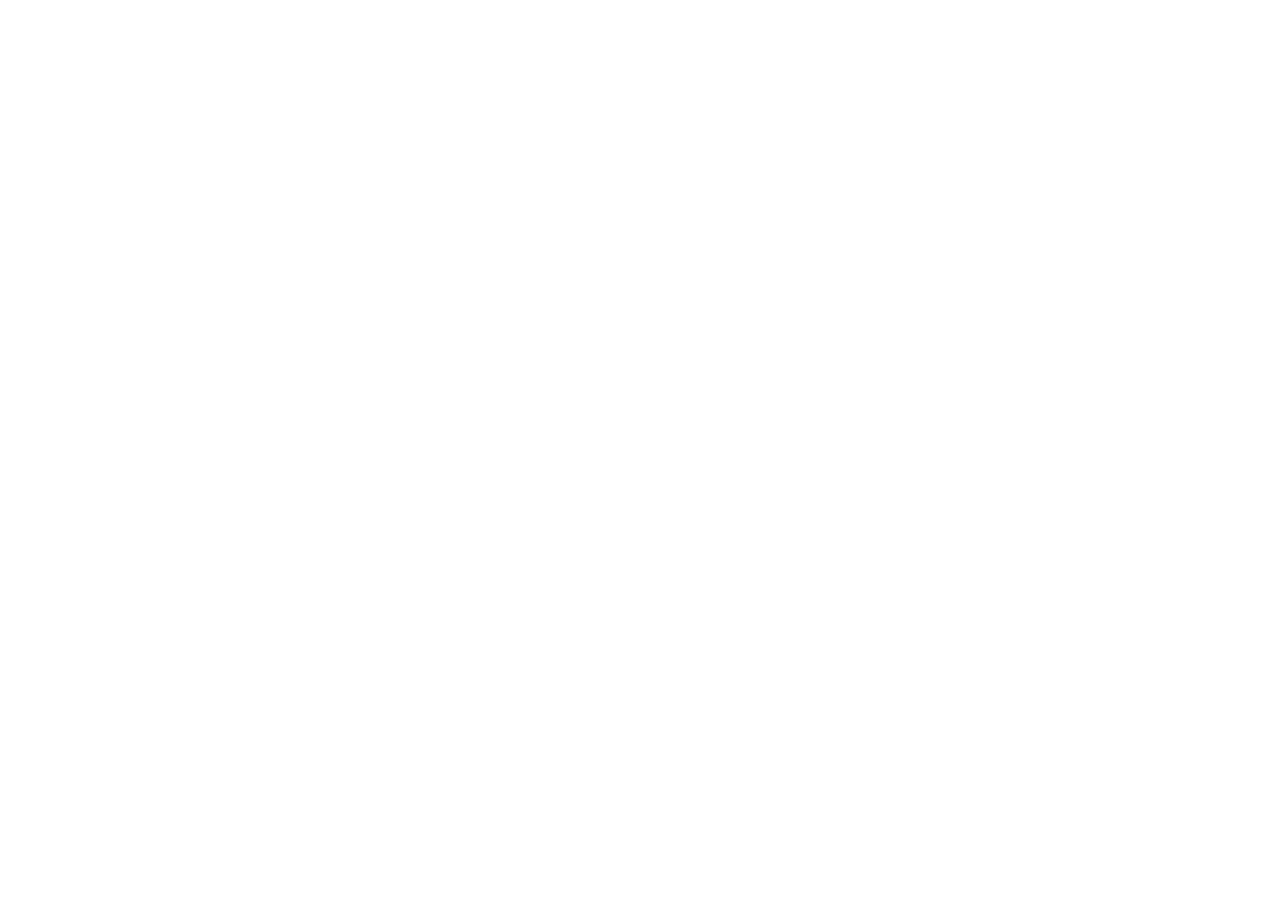
==== memory-game/index.html @ b99a7e5c "init: memory-game" ====
<!DOCTYPE html>
<html lang="en">
  <head>
    <meta charset="UTF-8" />
    <meta http-equiv="X-UA-Compatible" content="IE=edge" />
    <meta name="viewport" content="width=device-width, initial-scale=1.0" />
    <link rel="stylesheet" href="styles/normalize.css" />
    <link rel="stylesheet" href="styles/style.css" />
    <link rel="preconnect" href="https://fonts.googleapis.com" />
    <link rel="preconnect" href="https://fonts.gstatic.com" crossorigin />
    <link
      href="https://fonts.googleapis.com/css2?family=Inter:wght@400;700&family=Merriweather:wght@700&family=Roboto:wght@400;500&display=swap"
      rel="stylesheet"
    />
    <title>Memory game</title>
  </head>
  <body>
    <script src="scripts/index.js"></script>
  </body>
</html>
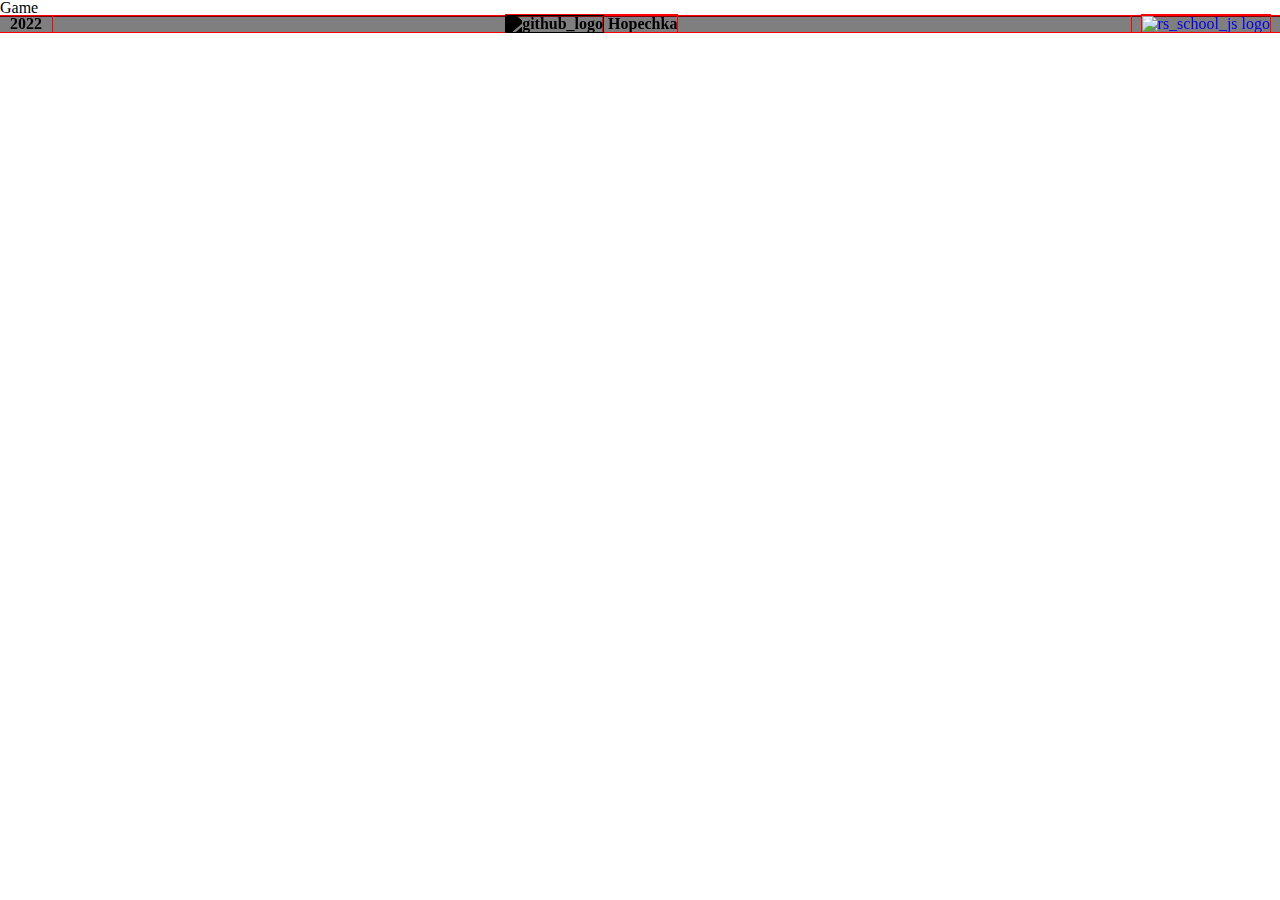
==== commit 0c290da1: "feat:footer" ====
--- a/memory-game/index.html
+++ b/memory-game/index.html
@@ -15,6 +15,29 @@
     <title>Memory game</title>
   </head>
   <body>
+    <main>Game</main>
+    <footer id="footer">
+      <div class="footer-container">
+        <div class="data">2022</div>
+        <div class="git-link">
+          <div>
+            <a href="https://github.com/Hopechka" target="_blank"
+              ><img src="images/github_logo.png" alt="github_logo"
+            /></a>
+          </div>
+          <div>
+            <a href="https://github.com/Hopechka" target="_blank"
+              ><span>Hopechka</span></a
+            >
+          </div>
+        </div>
+        <div class="school-link">
+          <a href="https://rs.school/js-stage0/" target="_blank"
+            ><img src="images/rs_school_js.svg" alt="rs_school_js logo"
+          /></a>
+        </div>
+      </div>
+    </footer>
     <script src="scripts/index.js"></script>
   </body>
 </html>
--- a/memory-game/styles/style.css
+++ b/memory-game/styles/style.css
@@ -0,0 +1,144 @@
+/*Обнуление*/
+* {
+  padding: 0;
+  margin: 0;
+  border: 0;
+  box-sizing: border-box;
+}
+*,
+*:before,
+*:after {
+  -moz-box-sizing: border-box;
+  -webkit-box-sizing: border-box;
+  box-sizing: border-box;
+}
+:focus,
+:active {
+  outline: none;
+}
+a:focus,
+a:active {
+  outline: none;
+}
+nav,
+footer,
+header,
+aside {
+  display: block;
+}
+html,
+body {
+  height: 100%;
+  width: 100%;
+  font-size: 100%;
+  line-height: 1;
+}
+input,
+button,
+textarea {
+  font-family: inherit;
+}
+input::-ms-clear {
+  display: none;
+}
+button {
+  cursor: pointer;
+}
+button::-moz-focus-inner {
+  padding: 0;
+  border: 0;
+}
+a,
+a:visited {
+  text-decoration: none;
+}
+a:hover {
+  text-decoration: none;
+}
+ul li {
+  list-style: none;
+}
+ol li {
+  list-style: none;
+}
+img {
+  vertical-align: top;
+}
+h1,
+h2,
+h3,
+h4,
+h5,
+h6 {
+  font-size: inherit;
+  font-weight: 400;
+}
+html {
+  scroll-behavior: smooth;
+}
+/*--------------------*/
+
+* {
+  outline: 1px solid red;
+}
+
+/*--------------------*/
+
+/*--------------------*/
+/*Подвал*/
+/*#footer {
+    display: flex;
+    flex-direction: row;
+    justify-content: space-between;
+    align-items: center;
+   
+    padding: 10px 0;
+    background: none
+  }*/
+#footer {
+  position: fixed;
+  width: 100%;
+  bottom: calc(100% - (100%-50px));
+  background-color: rgba(0, 0, 0, 0.5);
+  color: black;
+}
+
+.footer-container {
+  display: flex;
+  justify-content: space-between;
+  align-content: center;
+}
+
+.data,
+.git-link {
+  font-weight: bold;
+  display: flex;
+  align-items: center;
+}
+
+.git-link a {
+  text-decoration: none;
+  color: black;
+}
+.git-link a:hover {
+  color: black;
+}
+
+.git-link span {
+  padding-left: 5px;
+}
+
+.git-link img {
+  width: 50px;
+  filter: brightness(0) saturate(100%);
+}
+.git-link img:hover {
+  filter: brightness(0) saturate(100%);
+}
+.school-link img {
+  width: 90px;
+}
+.data,
+.school-link {
+  padding: 0 10px 0;
+}
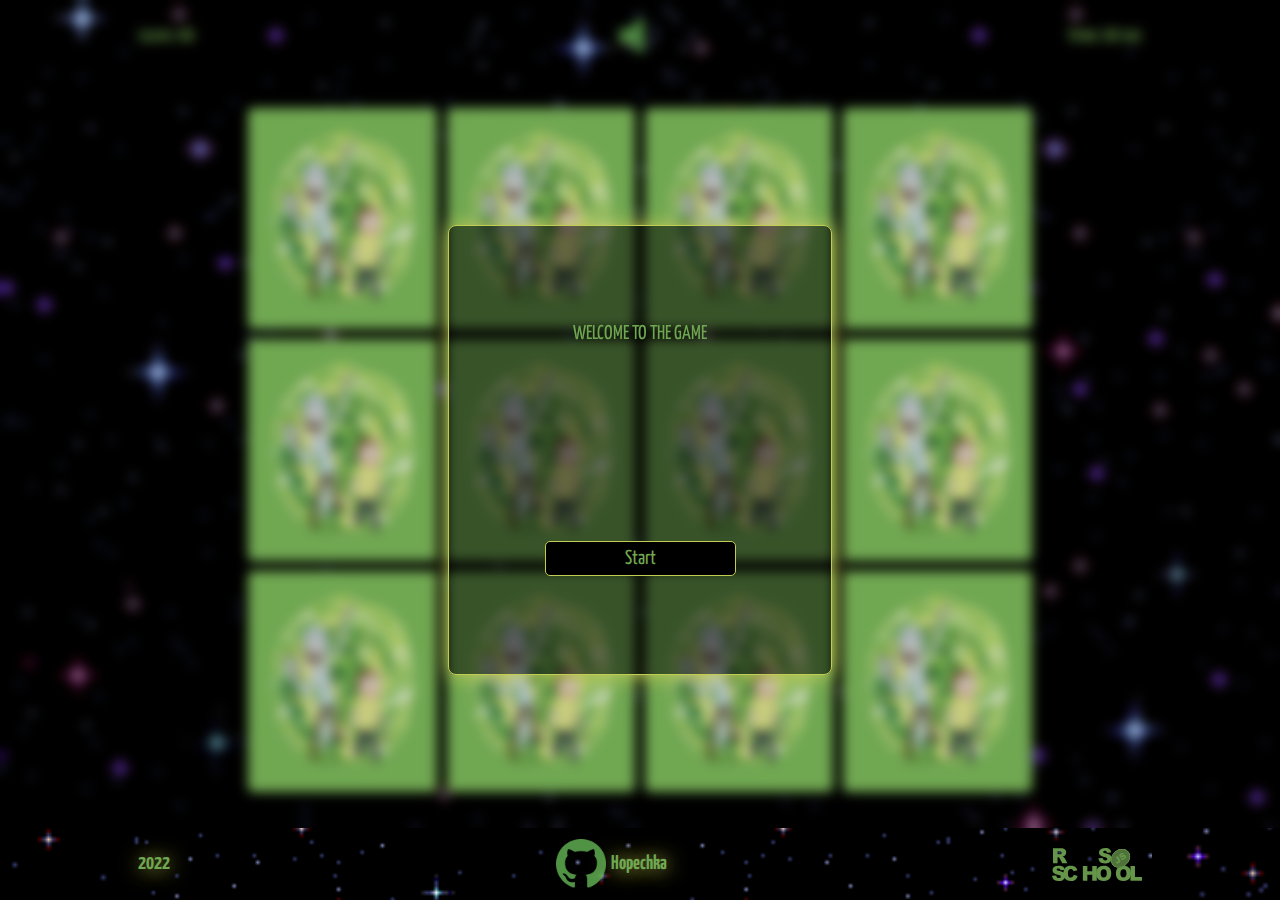
==== commit dd8f058c: "Merge pull request #57 from rolling-scopes-school/memory-game" ====
--- a/memory-game/index.html
+++ b/memory-game/index.html
@@ -9,35 +9,188 @@
     <link rel="preconnect" href="https://fonts.googleapis.com" />
     <link rel="preconnect" href="https://fonts.gstatic.com" crossorigin />
     <link
-      href="https://fonts.googleapis.com/css2?family=Inter:wght@400;700&family=Merriweather:wght@700&family=Roboto:wght@400;500&display=swap"
+      href="https://fonts.googleapis.com/css2?family=Roboto:wght@400;500;700&family=Yanone+Kaffeesatz:wght@400;700&display=swap"
       rel="stylesheet"
     />
+    <link rel="icon" href="images/favicons/rick-and-morty.png" />
     <title>Memory game</title>
   </head>
   <body>
-    <main>Game</main>
-    <footer id="footer">
-      <div class="footer-container">
-        <div class="data">2022</div>
-        <div class="git-link">
+    <div class="container">
+      <header class="header">
+        <div class="score"><span>score: </span><span>00</span></div>
+        <div class="audio">
+          <img
+            src="images/volume-off-solid.svg"
+            alt="audio"
+            class="audio-icon"
+          />
+          <audio src="audio/song.mp3" class="song"></audio>
+        </div>
+        <div class="time">
+          <span>time: </span><span>00</span><span> sec</span>
+        </div>
+      </header>
+      <main>
+        <div class="modal-window">
           <div>
-            <a href="https://github.com/Hopechka" target="_blank"
-              ><img src="images/github_logo.png" alt="github_logo"
+            <h2><span>Welcome to the game</span></h2>
+          </div>
+          <button class="start">Start</button>
+        </div>
+        <div class="finish-window">
+          <div><h2>Congratulations!!!</h2></div>
+          <div class="record"></div>
+          <button class="play-again">Play Again!</button>
+        </div>
+        <div class="overlay"></div>
+        <section class="game">
+          <div class="memory-card" data-game="bird-man">
+            <img
+              class="front-face"
+              src="pictures/bird-man.png"
+              alt="Bird man"
+            />
+            <img
+              class="back-face"
+              src="pictures/cover-rick-and-morty.png"
+              alt="Memory Card"
+            />
+          </div>
+          <div class="memory-card" data-game="cucumber">
+            <img
+              class="front-face"
+              src="pictures/cucumber.png"
+              alt="Cucumber"
+            />
+            <img
+              class="back-face"
+              src="pictures/cover-rick-and-morty.png"
+              alt="Memory Card"
+            />
+          </div>
+          <div class="memory-card" data-game="jerry">
+            <img class="front-face" src="pictures/jerry.png" alt="Jerry" />
+            <img
+              class="back-face"
+              src="pictures/cover-rick-and-morty.png"
+              alt="Memory Card"
+            />
+          </div>
+          <div class="memory-card" data-game="mr-poopybutthole">
+            <img
+              class="front-face"
+              src="pictures/mr-poopybutthole.png"
+              alt="Mr. poopybutthole"
+            />
+            <img
+              class="back-face"
+              src="pictures/cover-rick-and-morty.png"
+              alt="Memory Card"
+            />
+          </div>
+          <div class="memory-card" data-game="cat">
+            <img class="front-face" src="pictures/cat.png" alt="Cat" />
+            <img
+              class="back-face"
+              src="pictures/cover-rick-and-morty.png"
+              alt="Memory Card"
+            />
+          </div>
+          <div class="memory-card" data-game="morty">
+            <img class="front-face" src="pictures/morty.png" alt="Morty" />
+            <img
+              class="back-face"
+              src="pictures/cover-rick-and-morty.png"
+              alt="Memory Card"
+            />
+          </div>
+          <div class="memory-card" data-game="bird-man">
+            <img
+              class="front-face"
+              src="pictures/bird-man.png"
+              alt="Bird man"
+            />
+            <img
+              class="back-face"
+              src="pictures/cover-rick-and-morty.png"
+              alt="Memory Card"
+            />
+          </div>
+          <div class="memory-card" data-game="cucumber">
+            <img
+              class="front-face"
+              src="pictures/cucumber.png"
+              alt="Cucumber"
+            />
+            <img
+              class="back-face"
+              src="pictures/cover-rick-and-morty.png"
+              alt="Memory Card"
+            />
+          </div>
+          <div class="memory-card" data-game="jerry">
+            <img class="front-face" src="pictures/jerry.png" alt="Jerry" />
+            <img
+              class="back-face"
+              src="pictures/cover-rick-and-morty.png"
+              alt="Memory Card"
+            />
+          </div>
+          <div class="memory-card" data-game="mr-poopybutthole">
+            <img
+              class="front-face"
+              src="pictures/mr-poopybutthole.png"
+              alt="Mr. poopybutthole"
+            />
+            <img
+              class="back-face"
+              src="pictures/cover-rick-and-morty.png"
+              alt="Memory Card"
+            />
+          </div>
+          <div class="memory-card" data-game="cat">
+            <img class="front-face" src="pictures/cat.png" alt="Cat" />
+            <img
+              class="back-face"
+              src="pictures/cover-rick-and-morty.png"
+              alt="Memory Card"
+            />
+          </div>
+          <div class="memory-card" data-game="morty">
+            <img class="front-face" src="pictures/morty.png" alt="Morty" />
+            <img
+              class="back-face"
+              src="pictures/cover-rick-and-morty.png"
+              alt="Memory Card"
+            />
+          </div>
+        </section>
+      </main>
+      <footer id="footer">
+        <div class="footer-container">
+          <div class="data">2022</div>
+          <div class="git-link">
+            <div>
+              <a href="https://github.com/Hopechka" target="_blank"
+                ><img src="images/github_logo.png" alt="github_logo"
+              /></a>
+            </div>
+            <div>
+              <a href="https://github.com/Hopechka" target="_blank"
+                ><span>Hopechka</span></a
+              >
+            </div>
+          </div>
+          <div class="school-link">
+            <a href="https://rs.school/js-stage0/" target="_blank"
+              ><img src="images/rs_school_js.svg" alt="rs_school_js logo"
             /></a>
           </div>
-          <div>
-            <a href="https://github.com/Hopechka" target="_blank"
-              ><span>Hopechka</span></a
-            >
-          </div>
         </div>
-        <div class="school-link">
-          <a href="https://rs.school/js-stage0/" target="_blank"
-            ><img src="images/rs_school_js.svg" alt="rs_school_js logo"
-          /></a>
-        </div>
-      </div>
-    </footer>
+      </footer>
+    </div>
+
     <script src="scripts/index.js"></script>
   </body>
 </html>
--- a/memory-game/styles/style.css
+++ b/memory-game/styles/style.css
@@ -1,3 +1,8 @@
+:root {
+  --text-color: #70a751;
+  --text-shadow: 1px 1px 20px #c2cc54;
+}
+
 /*Обнуление*/
 * {
   padding: 0;
@@ -78,39 +83,210 @@
 }
 /*--------------------*/
 
-* {
+/* * {
   outline: 1px solid red;
-}
-
-/*--------------------*/
-
+} */
+
+/*--------------------*/
+
+body {
+  background: url(../images/bg.gif) no-repeat;
+  background-size: cover;
+  background-position: center center;
+  color: var(--text-color);
+  font-family: 'Yanone Kaffeesatz', 'Roboto', sans-serif;
+  font-size: 20px;
+  /* background-origin: border-box; */
+  /* position: relative; */
+}
+.container {
+  max-width: 1024px;
+  margin: 0 auto;
+}
+
+/*--------------------*/
+/*Рекорд и время*/
+.header {
+  display: flex;
+  justify-content: space-between;
+  align-items: center;
+  padding: 10px;
+  height: 8vh;
+  box-sizing: border-box;
+}
+.score > span,
+.time > span {
+  text-shadow: 1px 1px 20px linear-gradient(to right, #70a751, #c2cc54);
+}
+.audio-icon {
+  filter: invert(45%) sepia(13%) saturate(1802%) hue-rotate(64deg)
+    brightness(100%) contrast(81%);
+  width: 25px;
+}
+
+/*--------------------*/
+/*Игра*/
+main {
+  display: flex;
+  justify-content: center;
+  align-items: center;
+  min-height: calc(100vh - 16vh);
+}
+.game {
+  flex-basis: 64vw;
+  height: 76vh;
+  margin: auto;
+  display: flex;
+  justify-content: center;
+  flex-wrap: wrap;
+  gap: 10px;
+  perspective: 1000px; /*насколько далеко в zплоскости находится объект от пользователя*/
+  z-index: 0;
+  position: relative;
+}
+
+.memory-card {
+  width: 23%;
+  height: auto;
+  position: relative;
+  box-shadow: 1px 1px 1px rgba(0, 0, 0, 0.3);
+  transform: scale(1);
+  transform-style: preserve-3d; /*чтобы расположить их в трехмерном пространстве*/
+  transition: transform 0.5s; /*чтобы создать эффект движения*/
+}
+.memory-card:active {
+  transform: scale(0.97);
+  transition: transform 0.2s;
+}
+
+.front-face,
+.back-face {
+  width: 100%;
+  height: 100%;
+  padding: 20px;
+  position: absolute;
+  border-radius: 5px;
+  background: var(--text-color);
+  backface-visibility: hidden;
+}
+.front-face {
+  transform: rotateY(180deg);
+  background: none;
+  border: 1px solid #c2cc54;
+  box-shadow: var(--text-shadow);
+}
+
+.memory-card.flip {
+  transform: rotateY(180deg); /* вращает карту на 180 градусов*/
+}
+/*--------------------*/
+/*Модальное окно в начале */
+
+.overlay {
+  position: absolute;
+  left: 0;
+  right: 0;
+  top: 0;
+  bottom: 8vh;
+  backdrop-filter: blur(6px);
+  z-index: 2;
+}
+.modal-window {
+  position: absolute;
+  width: 30%;
+  height: 50%;
+  z-index: 3;
+  display: flex;
+  flex-direction: column;
+  justify-content: space-around;
+  align-items: center;
+  border: 1px solid #c2cc54;
+  border-radius: 8px;
+  box-shadow: var(--text-shadow);
+  background-color: rgba(0, 0, 0, 0.5);
+  color: var(--text-color);
+  font-size: 20px;
+}
+
+button {
+  width: 50%;
+  color: var(--text-color);
+  background: black;
+  border-radius: 5px;
+  padding: 5px;
+  border: 1px solid #c2cc54;
+  transform: scale(1);
+}
+button:hover {
+  box-shadow: var(--text-shadow);
+}
+button:active {
+  transform: scale(0.95);
+}
+
+.overlay.hidden,
+.modal-window.hidden {
+  display: none;
+}
+/*--------------------*/
+/*Модальное окно в конце */
+.finish-window {
+  display: none;
+}
+.finish-window.active {
+  position: absolute;
+  width: 30%;
+  height: 50%;
+  z-index: 3;
+  display: flex;
+  flex-direction: column;
+  justify-content: space-around;
+  align-items: center;
+  border: 1px solid #c2cc54;
+  border-radius: 8px;
+  box-shadow: var(--text-shadow);
+  color: var(--text-color);
+  text-shadow: var(--text-shadow);
+  font-size: 20px;
+  background-color: rgba(0, 0, 0, 0.5);
+}
+h2 {
+  text-transform: uppercase;
+}
+.record {
+  text-align: center;
+  line-height: 1.5;
+}
 /*--------------------*/
 /*Подвал*/
-/*#footer {
-    display: flex;
-    flex-direction: row;
-    justify-content: space-between;
-    align-items: center;
-   
-    padding: 10px 0;
-    background: none
-  }*/
 #footer {
-  position: fixed;
-  width: 100%;
-  bottom: calc(100% - (100%-50px));
-  background-color: rgba(0, 0, 0, 0.5);
-  color: black;
+  height: 8vh;
+  /* position: fixed; */
+  margin: auto;
+  display: flex;
+  /* max-width: 1024px; */
+  /* width: 100%; */
+  /* bottom: calc(100% - (100%-50px)); */
+  /* background-color: rgba(0, 0, 0, 0.3); */
+  color: var(--text-color);
+  text-shadow: var(--text-shadow);
+  /* padding: 10px 0; */
+  box-sizing: border-box;
+  background: url(../images/bg.gif) no-repeat;
+  background-size: cover;
+  background-position: center center;
 }
 
 .footer-container {
   display: flex;
   justify-content: space-between;
   align-content: center;
+  flex-grow: 1;
 }
 
 .data,
-.git-link {
+.git-link,
+.school-link {
   font-weight: bold;
   display: flex;
   align-items: center;
@@ -118,10 +294,10 @@
 
 .git-link a {
   text-decoration: none;
-  color: black;
-}
-.git-link a:hover {
-  color: black;
+  color: var(--text-color);
+}
+.git-link a > span:hover {
+  box-shadow: var(--text-shadow);
 }
 
 .git-link span {
@@ -130,15 +306,59 @@
 
 .git-link img {
   width: 50px;
-  filter: brightness(0) saturate(100%);
-}
-.git-link img:hover {
-  filter: brightness(0) saturate(100%);
+  filter: invert(45%) sepia(13%) saturate(1802%) hue-rotate(64deg)
+    brightness(100%) contrast(81%);
+  opacity: 0.9;
+}
+.git-link img:hover,
+.school-link img:hover {
+  opacity: 1;
 }
 .school-link img {
   width: 90px;
-}
+  filter: invert(58%) sepia(32%) saturate(643%) hue-rotate(55deg)
+    brightness(97%) contrast(84%);
+  opacity: 0.9;
+}
+
 .data,
 .school-link {
   padding: 0 10px 0;
 }
+
+@media screen and (max-width: 768px) {
+  body {
+    font-size: 18px;
+  }
+  .git-link img {
+    width: 40px;
+  }
+  .school-link img {
+    width: 50px;
+  }
+  main {
+    min-height: calc(100vh - 16vh);
+  }
+}
+@media screen and (max-width: 600px) {
+  .game {
+    flex-basis: 100vw;
+  }
+  .modal-window {
+    width: 80%;
+  }
+  .finish-window.active {
+    width: 80%;
+  }
+}
+@media screen and (max-width: 320px) {
+  body {
+    font-size: 16px;
+  }
+  .git-link img {
+    width: 30px;
+  }
+  .school-link img {
+    width: 40px;
+  }
+}
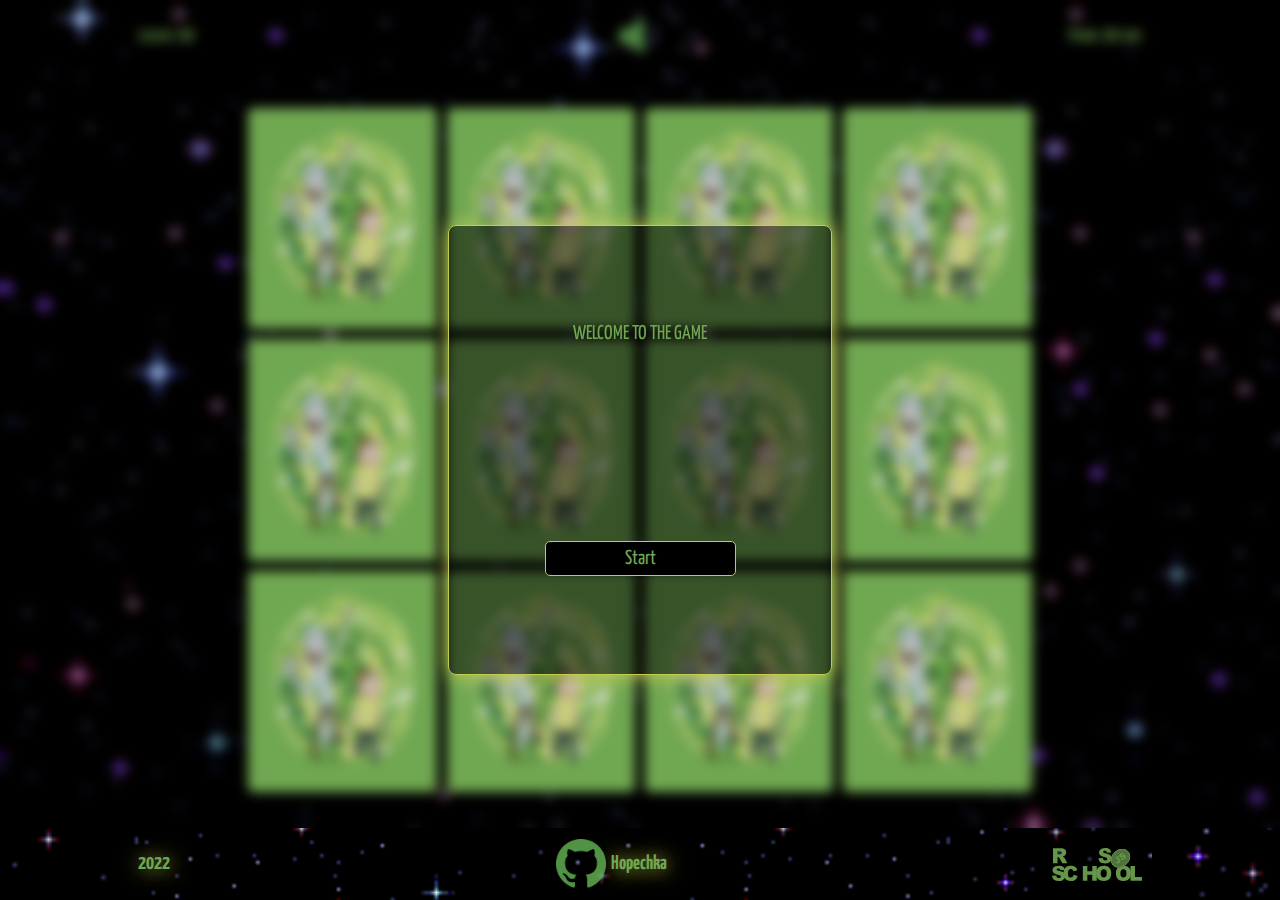
==== commit 6dc62438: "Merge pull request #61 from rolling-scopes-school/memory-game" ====
--- a/memory-game/index.html
+++ b/memory-game/index.html
@@ -24,6 +24,7 @@
             src="images/volume-off-solid.svg"
             alt="audio"
             class="audio-icon"
+            loop="loop"
           />
           <audio src="audio/song.mp3" class="song"></audio>
         </div>
@@ -41,6 +42,21 @@
         <div class="finish-window">
           <div><h2>Congratulations!!!</h2></div>
           <div class="record"></div>
+          <div class="score-table">
+            <table id="game-table">
+              <caption>
+                Resalt Table
+              </caption>
+              <thead>
+                <tr>
+                  <th>Moves</th>
+                  <th>Score</th>
+                  <th>Game time</th>
+                </tr>
+              </thead>
+              <tbody></tbody>
+            </table>
+          </div>
           <button class="play-again">Play Again!</button>
         </div>
         <div class="overlay"></div>
